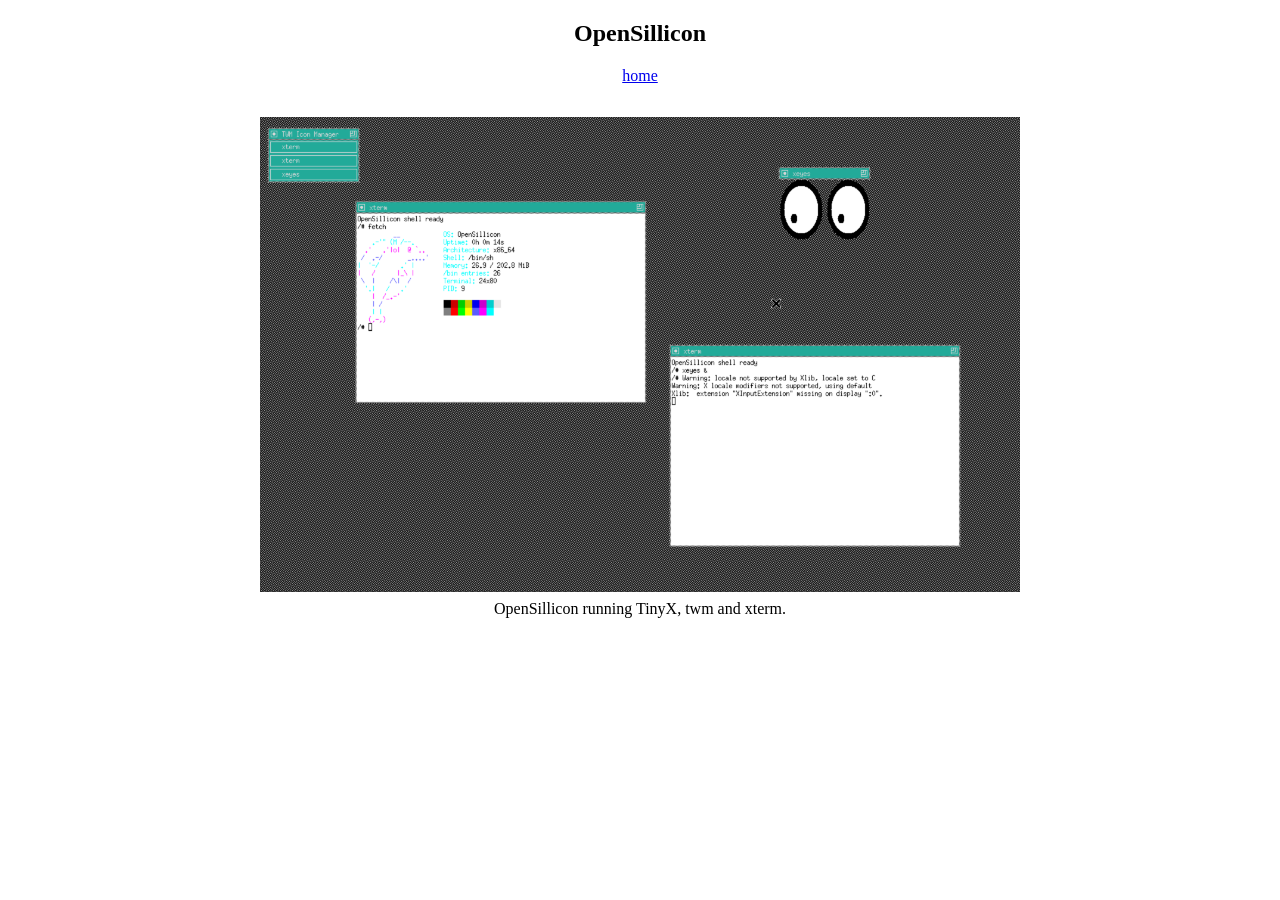
==== screenshot.html @ 82cac483 "Create OpenSillicon website in Plan 9 style" ====
<!doctype html>
<html lang="en">
<head>
  <meta charset="utf-8">
  <meta name="viewport" content="width=device-width, initial-scale=1">
  <title>Screen shot — OpenSillicon</title>
  <link rel="stylesheet" href="style.css">
</head>
<body class="detail">
  <header><h1>OpenSillicon</h1><p><a href="index.html">home</a></p></header>
  <main>
    <figure id="screenshot">
      <img src="assets/desktop.png" alt="OpenSillicon desktop">
      <figcaption>OpenSillicon running TinyX, twm and xterm.</figcaption>
    </figure>
  </main>
</body>
</html>
---- style.css ----
:root {
  color-scheme: light;
  font-family: "Times New Roman", Times, serif;
  color: #000;
  background: #fff;
}

body { margin: 8px; font-size: 16px; line-height: normal; }
header { text-align: center; }
header h1 { font-size: 1.5em; margin: .83em 0; }
header h2 { font-size: 1.17em; margin: 1em 0; }
.logo { display: inline-block; object-fit: contain; border: 0; }

a:link { color: #00e; }
a:visited { color: #551a8b; }
a:active { color: #f00; }

nav { width: max-content; max-width: 100%; margin: .17in auto 0; }
nav section { margin-bottom: .19in; }
nav section:last-child { margin-bottom: 0; }
nav h2 { margin: 0; font-size: 1em; }
nav p { margin: 0 0 0 2em; }

footer { margin-top: .5in; text-align: center; }
.project-mark { display: inline-block; margin: 0 0 .19in; font-size: 12px; }
.project-mark a { color: #000; font-weight: bold; font-size: 16px; text-decoration: none; }
footer > p:last-child { margin: .19in 0 1em; }

.detail main { max-width: 760px; margin: 2em auto; }
.detail .copy { max-width: 620px; margin: 0 auto; }
.detail .copy h2 { font-size: 1.17em; }
.detail figure { margin: 0; }
.detail figure img { display: block; width: 100%; height: auto; }
.detail figcaption { margin-top: .5em; text-align: center; }
.detail pre { overflow-x: auto; }

@media (max-width: 420px) {
  nav { width: auto; }
  nav p { margin-left: 1em; }
}
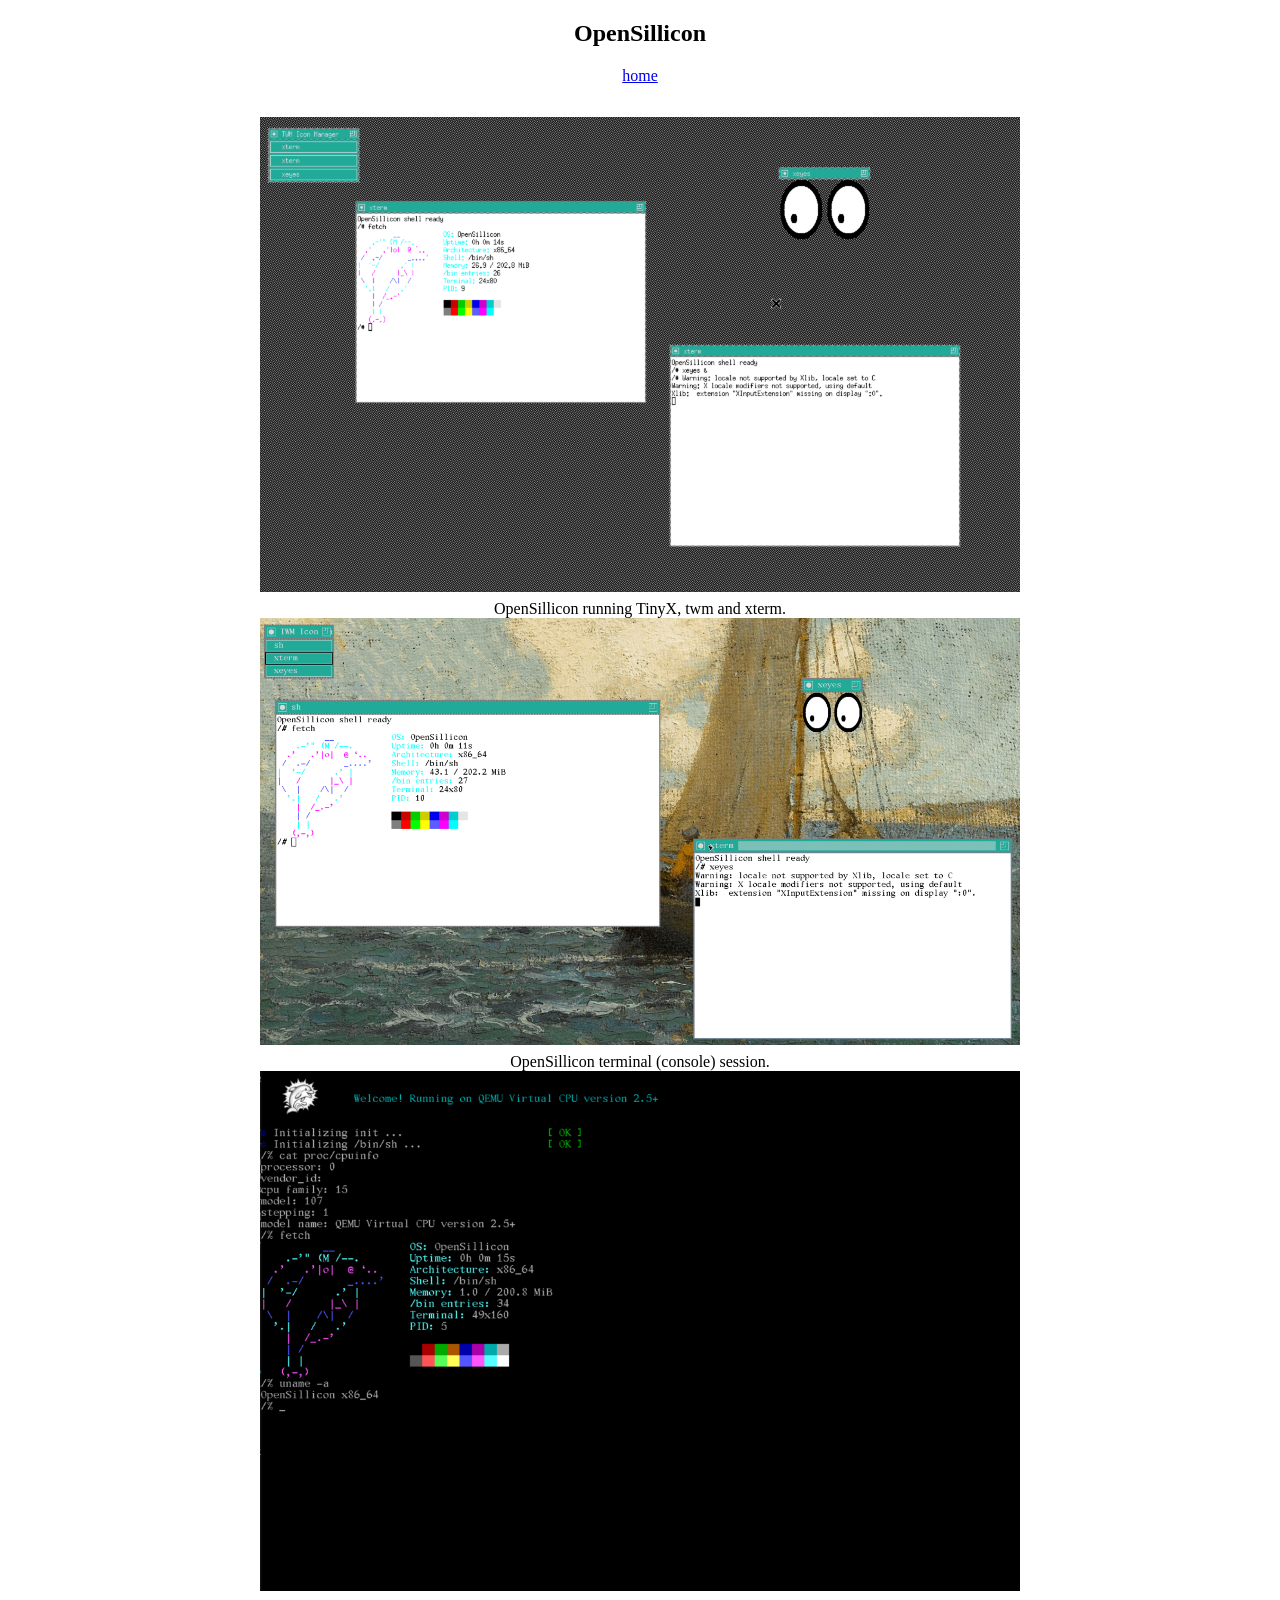
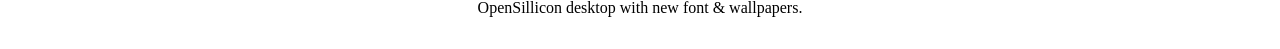
==== commit 7a53f216: "Deleted legacy Docs tab; Added releases link; small fixes" ====
--- a/screenshot.html
+++ b/screenshot.html
@@ -10,8 +10,16 @@
   <header><h1>OpenSillicon</h1><p><a href="index.html">home</a></p></header>
   <main>
     <figure id="screenshot">
-      <img src="assets/desktop.png" alt="OpenSillicon desktop">
+      <img src="assets/desktop1.png" alt="OpenSillicon desktop">
       <figcaption>OpenSillicon running TinyX, twm and xterm.</figcaption>
+    </figure>
+    <figure>
+      <img src="assets/desktop2.png" alt="OpenSillicon desktop screenshot 2">
+      <figcaption>OpenSillicon terminal (console) session.</figcaption>
+    </figure>
+    <figure>
+      <img src="assets/desktop3.png" alt="OpenSillicon desktop screenshot 3">
+      <figcaption>OpenSillicon desktop with new font & wallpapers.</figcaption>
     </figure>
   </main>
 </body>
